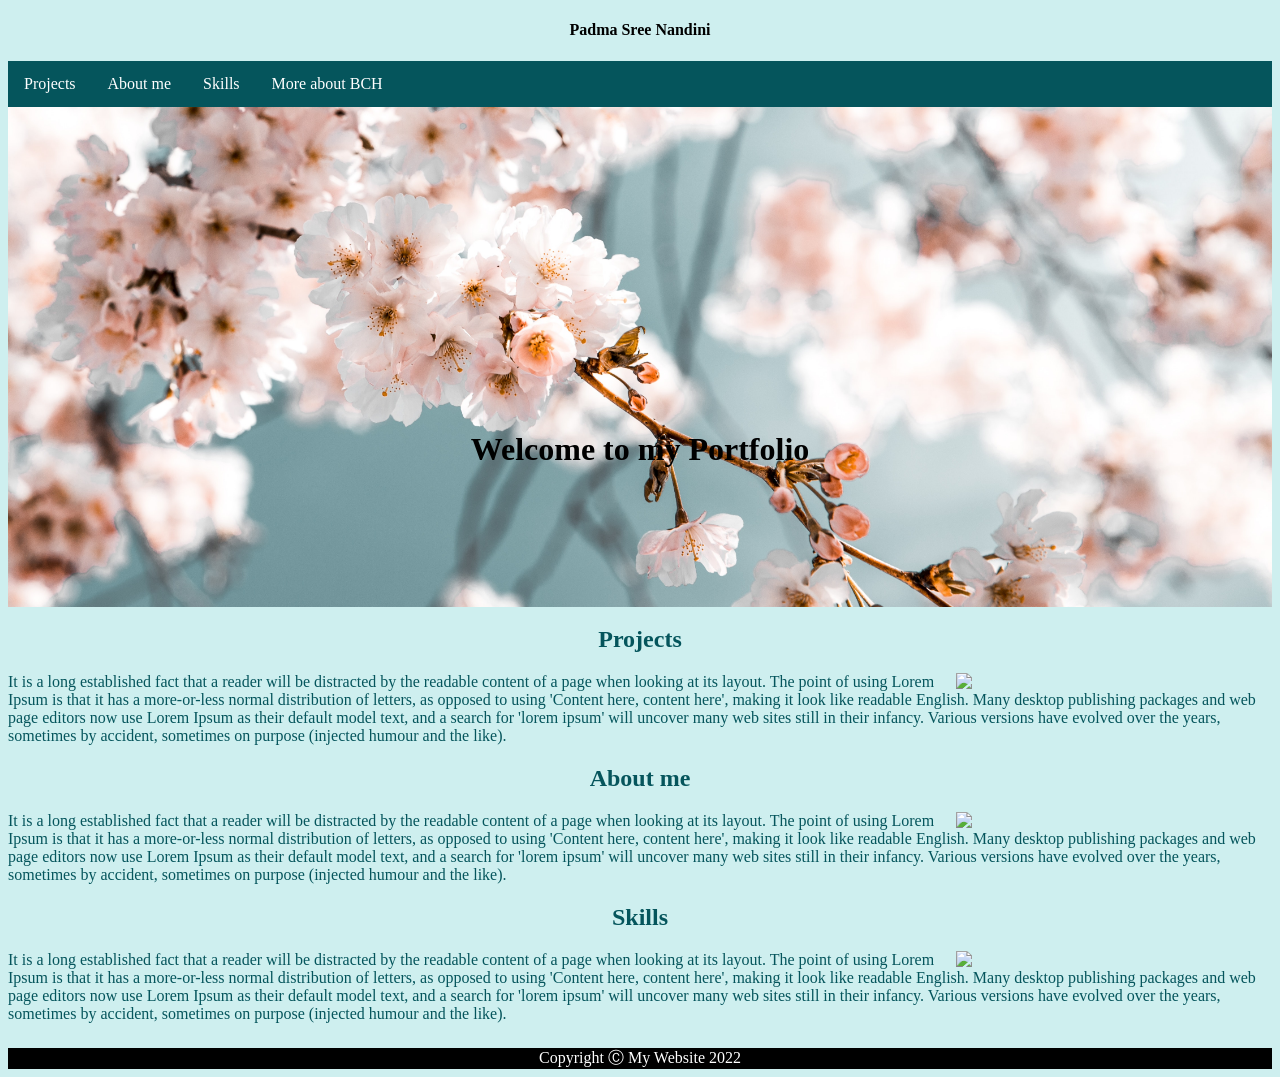
==== Portfolio project/index.html @ 09872635 "first commit" ====
<!DOCTYPE html>
<html lang="en">
<head>
    
    <title>Padma Portfolio</title>
    <link rel="stylesheet" href="style.css">
</head>
<body>
    <main>
    <header>
    <h4>Padma Sree Nandini</h4>
    <nav>
    <ul>
        <li> <a href="#projects" >Projects</a></li>
        <li><a href="#about_me"> About me</a></li>
        <li> <a href="#skills">Skills</a></li>
        <li><a href="https://en.bc.fi/">More about BCH</a> </li>
    </ul>
</nav>
<div class="hero-image">
    <div class="hero-text">
   <h1>Welcome to my Portfolio</h1>
   </div>
</div>
</header>
</main>
    <div id="projects">
        <h2> Projects</h2>
        <img src="/project.jpg" class="center" >
        <p>It is a long established fact that a reader will be distracted by the readable content of a page when looking at its layout. The point of using Lorem Ipsum is that it has a more-or-less normal distribution of letters, as opposed to using 'Content here, content here', making it look like readable English. Many desktop publishing packages and web page editors now use Lorem Ipsum as their default model text, and a search for 'lorem ipsum' will uncover many web sites still in their infancy. Various versions have evolved over the years, sometimes by accident, sometimes on purpose (injected humour and the like).

        </p>  
    </div>
    <div id="about_me">
        <h2>About me </h2>
        <img src="/aboutme.jpg" class="center" >
        <p>It is a long established fact that a reader will be distracted by the readable content of a page when looking at its layout. The point of using Lorem Ipsum is that it has a more-or-less normal distribution of letters, as opposed to using 'Content here, content here', making it look like readable English. Many desktop publishing packages and web page editors now use Lorem Ipsum as their default model text, and a search for 'lorem ipsum' will uncover many web sites still in their infancy. Various versions have evolved over the years, sometimes by accident, sometimes on purpose (injected humour and the like).

        </p>  
    </div>
    <div id="skills">
        <h2>Skills </h2>
        <img src="/skills.jpg"  class="center">
        <p>It is a long established fact that a reader will be distracted by the readable content of a page when looking at its layout. The point of using Lorem Ipsum is that it has a more-or-less normal distribution of letters, as opposed to using 'Content here, content here', making it look like readable English. Many desktop publishing packages and web page editors now use Lorem Ipsum as their default model text, and a search for 'lorem ipsum' will uncover many web sites still in their infancy. Various versions have evolved over the years, sometimes by accident, sometimes on purpose (injected humour and the like).

        </p>  
    </div>
<footer>
    <h6></h6>Copyright Ⓒ My Website 2022 </h6>
</footer>
     
</body>
</html>
---- Portfolio project/style.css ----
body, html{ background-color: rgb(206, 239, 239);}
h1 {
    height: 100%;
    color:black;
    text-align: center;
}

    .hero-image {
        background-image: url("flower.jpg"); /* The image used */
        background-color: #cccccc; /* Used if the image is unavailable */
        height: 500px; /* You must set a specified height */
        background-position: center; /* Center the image */
        background-repeat: no-repeat; /* Do not repeat the image */
        background-size: cover; /* Resize the background image to cover the entire container */
        z-index: -1;
    }
.hero-text {
    text-align: center;
    position: absolute;
    top: 50%;
    left: 50%;
    transform: translate(-50%, -50%);
    color: white;
  }
h2
{
 text-align: center;
 color: rgb(5, 85, 92);
}
h4{
    color: black;
    text-align: center;
}
.center{
    display: block;
    margin-left: auto;
    margin-right: auto;
    width: 25%;
}
p{
    color: rgb(5, 85, 92);
}
 ul{
 list-style-type: none;
  margin: 0;
  padding: 0;
  overflow: hidden;
  background-color: rgb(5, 85, 92);
}
 li a{
    display: block;
    color: white;
    text-align: center;
    padding: 14px 16px;
    text-decoration: none;
}
li{
    float: left;
}

li a :hover{
    background-color: white;
}

footer{
    background-color: black;
    text-align: center;
    color:white;
}
img{ 
    float: right;
}
/* about me{
    float: right;
}
skills{
    float: left;
} */
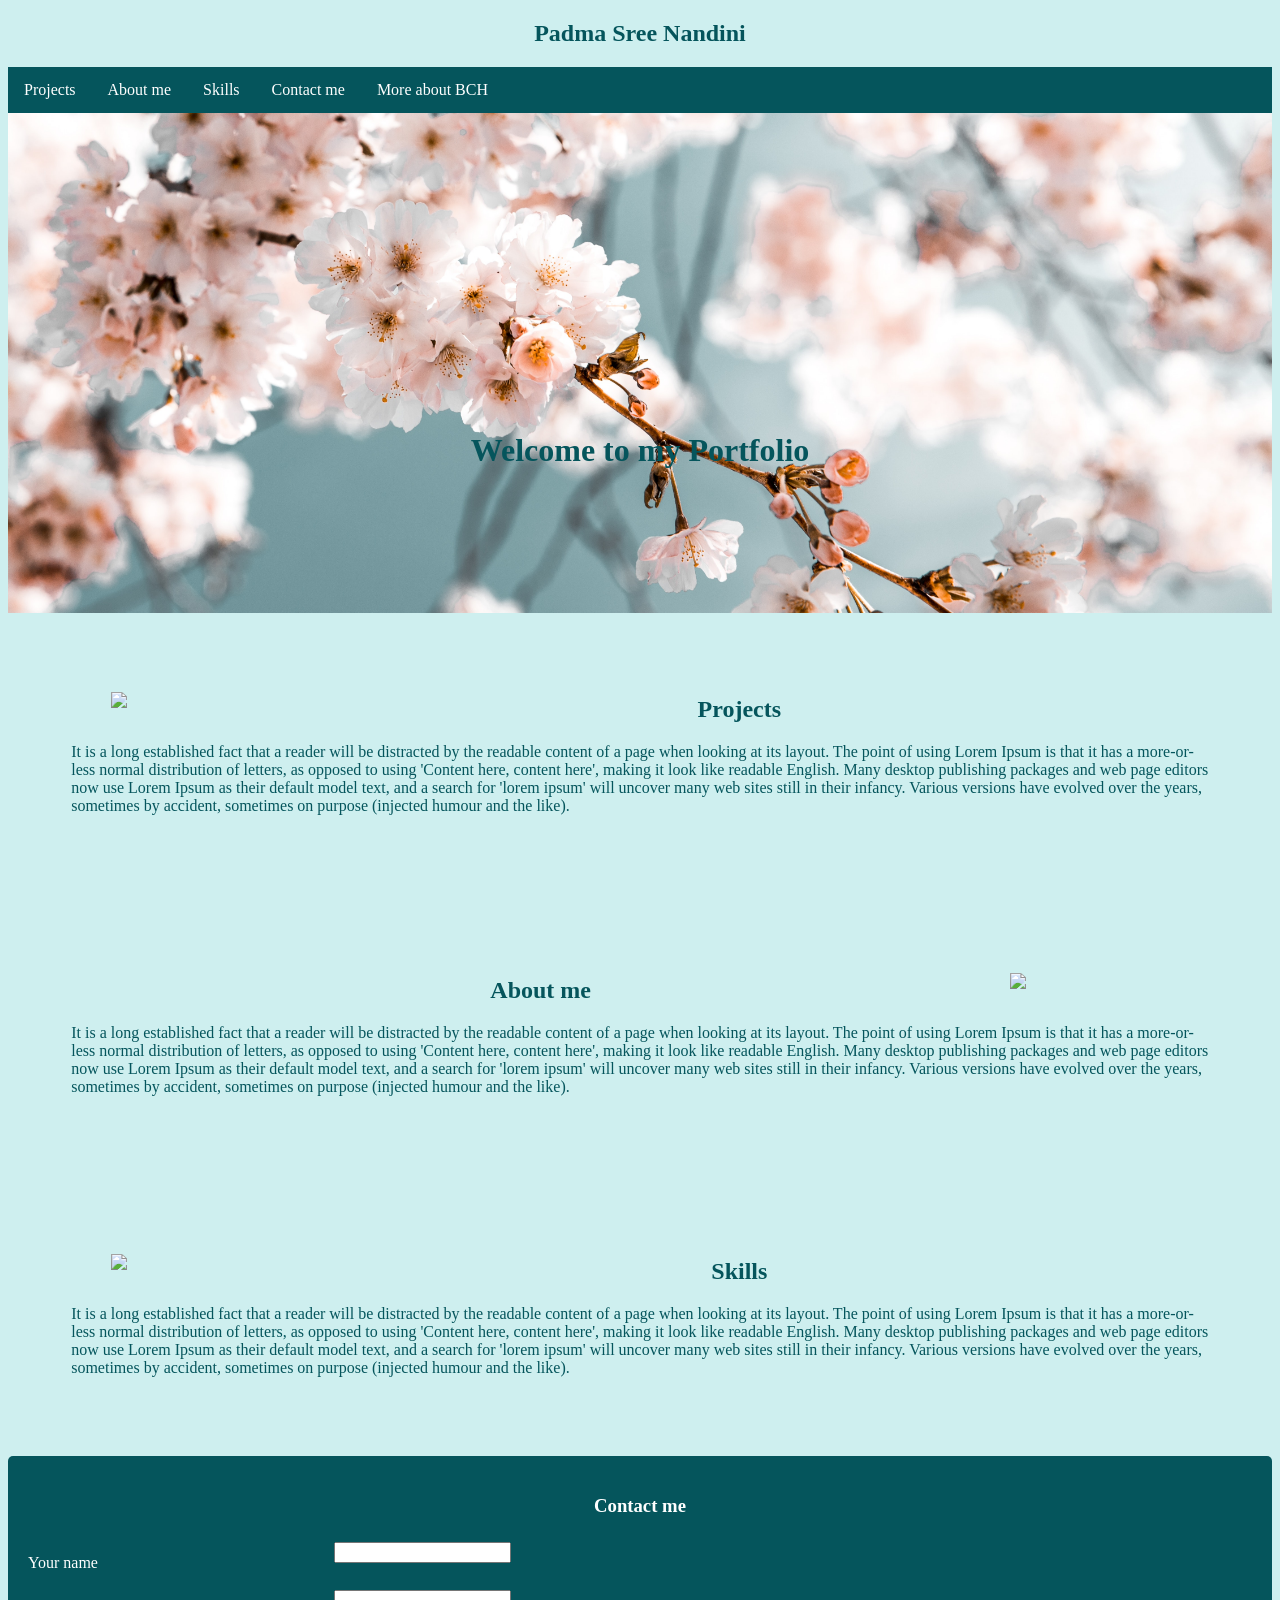
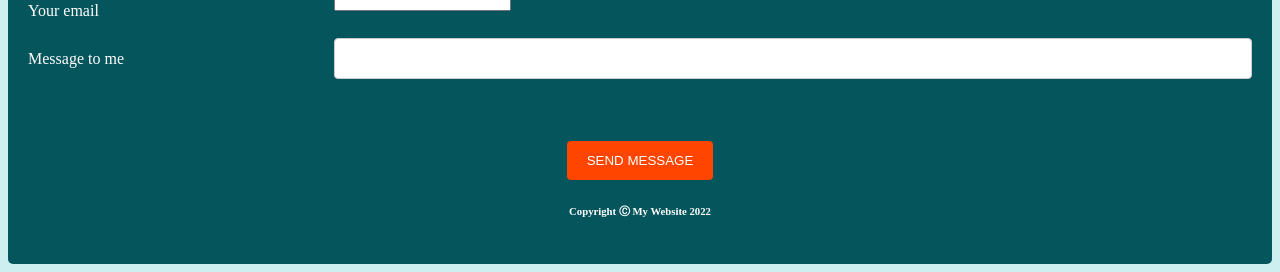
==== commit 4fe235d1: "added my contact footer" ====
--- a/Portfolio project/index.html
+++ b/Portfolio project/index.html
@@ -1,53 +1,129 @@
 <!DOCTYPE html>
 <html lang="en">
-<head>
-    
+  <head>
     <title>Padma Portfolio</title>
-    <link rel="stylesheet" href="style.css">
-</head>
-<body>
+    <link rel="stylesheet" href="style.css" />
+  </head>
+  <body>
     <main>
-    <header>
-    <h4>Padma Sree Nandini</h4>
-    <nav>
-    <ul>
-        <li> <a href="#projects" >Projects</a></li>
-        <li><a href="#about_me"> About me</a></li>
-        <li> <a href="#skills">Skills</a></li>
-        <li><a href="https://en.bc.fi/">More about BCH</a> </li>
-    </ul>
-</nav>
-<div class="hero-image">
-    <div class="hero-text">
-   <h1>Welcome to my Portfolio</h1>
-   </div>
-</div>
-</header>
-</main>
+      <header>
+        <h2>Padma Sree Nandini</h2>
+        <nav>
+          <ul>
+            <li><a href="#projects">Projects</a></li>
+            <li><a href="#about_me"> About me</a></li>
+            <li><a href="#skills">Skills</a></li>
+            <li><a href="#contact_me">Contact me</a></li>
+            <li><a href="https://en.bc.fi/">More about BCH</a></li>
+          </ul>
+        </nav>
+        <div class="hero-image">
+          <div class="hero-text">
+            <h1>Welcome to my Portfolio</h1>
+          </div>
+        </div>
+      </header>
+    </main>
     <div id="projects">
-        <h2> Projects</h2>
-        <img src="/project.jpg" class="center" >
-        <p>It is a long established fact that a reader will be distracted by the readable content of a page when looking at its layout. The point of using Lorem Ipsum is that it has a more-or-less normal distribution of letters, as opposed to using 'Content here, content here', making it look like readable English. Many desktop publishing packages and web page editors now use Lorem Ipsum as their default model text, and a search for 'lorem ipsum' will uncover many web sites still in their infancy. Various versions have evolved over the years, sometimes by accident, sometimes on purpose (injected humour and the like).
-
-        </p>  
+      <section>
+        <figure>
+          <img src="/project.jpg" class="image" id="proimg" />
+        </figure>
+        <article>
+          <h2>Projects</h2>
+          <p>
+            It is a long established fact that a reader will be distracted by
+            the readable content of a page when looking at its layout. The point
+            of using Lorem Ipsum is that it has a more-or-less normal
+            distribution of letters, as opposed to using 'Content here, content
+            here', making it look like readable English. Many desktop publishing
+            packages and web page editors now use Lorem Ipsum as their default
+            model text, and a search for 'lorem ipsum' will uncover many web
+            sites still in their infancy. Various versions have evolved over the
+            years, sometimes by accident, sometimes on purpose (injected humour
+            and the like).
+          </p>
+        </article>
+      </section>
     </div>
     <div id="about_me">
-        <h2>About me </h2>
-        <img src="/aboutme.jpg" class="center" >
-        <p>It is a long established fact that a reader will be distracted by the readable content of a page when looking at its layout. The point of using Lorem Ipsum is that it has a more-or-less normal distribution of letters, as opposed to using 'Content here, content here', making it look like readable English. Many desktop publishing packages and web page editors now use Lorem Ipsum as their default model text, and a search for 'lorem ipsum' will uncover many web sites still in their infancy. Various versions have evolved over the years, sometimes by accident, sometimes on purpose (injected humour and the like).
-
-        </p>  
+      <section>
+        <figure>
+          <img src="/aboutme.jpg" class="image" id="aboutimg" />
+        </figure>
+        <article>
+          <h2>About me</h2>
+          <p>
+            It is a long established fact that a reader will be distracted by
+            the readable content of a page when looking at its layout. The point
+            of using Lorem Ipsum is that it has a more-or-less normal
+            distribution of letters, as opposed to using 'Content here, content
+            here', making it look like readable English. Many desktop publishing
+            packages and web page editors now use Lorem Ipsum as their default
+            model text, and a search for 'lorem ipsum' will uncover many web
+            sites still in their infancy. Various versions have evolved over the
+            years, sometimes by accident, sometimes on purpose (injected humour
+            and the like).
+          </p>
+        </article>
+      </section>
     </div>
     <div id="skills">
-        <h2>Skills </h2>
-        <img src="/skills.jpg"  class="center">
-        <p>It is a long established fact that a reader will be distracted by the readable content of a page when looking at its layout. The point of using Lorem Ipsum is that it has a more-or-less normal distribution of letters, as opposed to using 'Content here, content here', making it look like readable English. Many desktop publishing packages and web page editors now use Lorem Ipsum as their default model text, and a search for 'lorem ipsum' will uncover many web sites still in their infancy. Various versions have evolved over the years, sometimes by accident, sometimes on purpose (injected humour and the like).
-
-        </p>  
+      <section>
+        <figure>
+          <img src="skills.jpg" class="image" id="skillsimg" />
+        </figure>
+        <article>
+          <h2>Skills</h2>
+          <p>
+            It is a long established fact that a reader will be distracted by
+            the readable content of a page when looking at its layout. The point
+            of using Lorem Ipsum is that it has a more-or-less normal
+            distribution of letters, as opposed to using 'Content here, content
+            here', making it look like readable English. Many desktop publishing
+            packages and web page editors now use Lorem Ipsum as their default
+            model text, and a search for 'lorem ipsum' will uncover many web
+            sites still in their infancy. Various versions have evolved over the
+            years, sometimes by accident, sometimes on purpose (injected humour
+            and the like).
+          </p>
+        </article>
+      </section>
     </div>
-<footer>
-    <h6></h6>Copyright Ⓒ My Website 2022 </h6>
-</footer>
-     
-</body>
-</html>+    <footer>
+      <div class="container" id="contact_me">
+        <form>
+          <h3>Contact me</h3>
+          <div class="row">
+            <div class="col1">
+              <label for="yourname">Your name</label>
+            </div>
+            <div class="col2">
+              <input type="text" id="yourname" name="yourname" />
+            </div>
+          </div>
+          <div class="row">
+            <div class="col1">
+              <label for="email">Your email</label>
+            </div>
+            <div class="col2">
+              <input type="email" id="email" name="email" />
+            </div>
+          </div>
+          <div class="row">
+            <div class="col1">
+              <label for="messagetome">Message to me</label>
+            </div>
+            <div class="col2">
+              <input type="textarea" id="messagetome" name="messagetome" />
+            </div>
+          </div>
+          <div class="button">
+            <input type="button" value="SEND MESSAGE" />
+          </div>
+          <h6>Copyright Ⓒ My Website 2022</h6>
+        </form>
+      </div>
+    </footer>
+  </body>
+</html>
--- a/Portfolio project/style.css
+++ b/Portfolio project/style.css
@@ -1,78 +1,152 @@
-body, html{ background-color: rgb(206, 239, 239);}
+body,
+html {
+  background-color: rgb(206, 239, 239);
+}
 h1 {
-    height: 100%;
-    color:black;
-    text-align: center;
+  height: 100%;
+  color: rgb(5, 85, 92);
+  text-align: center;
+  margin: auto;
 }
 
-    .hero-image {
-        background-image: url("flower.jpg"); /* The image used */
-        background-color: #cccccc; /* Used if the image is unavailable */
-        height: 500px; /* You must set a specified height */
-        background-position: center; /* Center the image */
-        background-repeat: no-repeat; /* Do not repeat the image */
-        background-size: cover; /* Resize the background image to cover the entire container */
-        z-index: -1;
-    }
+.hero-image {
+  background-image: url("flower.jpg"); /* The image used */
+  background-color: #cccccc; /* Used if the image is unavailable */
+  height: 500px; /* You must set a specified height */
+  background-position: center; /* Center the image */
+  background-repeat: no-repeat; /* Do not repeat the image */
+  background-size: cover; /* Resize the background image to cover the entire container */
+  z-index: -1;
+}
 .hero-text {
-    text-align: center;
-    position: absolute;
-    top: 50%;
-    left: 50%;
-    transform: translate(-50%, -50%);
-    color: white;
-  }
-h2
-{
- text-align: center;
- color: rgb(5, 85, 92);
+  text-align: center;
+  position: absolute;
+  top: 50%;
+  left: 50%;
+  transform: translate(-50%, -50%);
+  color: white;
 }
-h4{
-    color: black;
-    text-align: center;
+h2 {
+  text-align: center;
+  color: rgb(5, 85, 92);
 }
-.center{
-    display: block;
-    margin-left: auto;
-    margin-right: auto;
-    width: 25%;
+.image {
+  display: block;
+  margin-left: auto;
+  margin-right: auto;
+  width: 15%;
 }
-p{
-    color: rgb(5, 85, 92);
+section {
+  padding: 5%;
 }
- ul{
- list-style-type: none;
+#skillsimg {
+  float: left;
+}
+#aboutimg {
+  float: right;
+}
+#proimg {
+  float: left;
+}
+p {
+  color: rgb(5, 85, 92);
+}
+ul {
+  list-style-type: none;
   margin: 0;
   padding: 0;
   overflow: hidden;
   background-color: rgb(5, 85, 92);
 }
- li a{
-    display: block;
-    color: white;
-    text-align: center;
-    padding: 14px 16px;
-    text-decoration: none;
+li a {
+  display: block;
+  color: white;
+  text-align: center;
+  padding: 14px 16px;
+  text-decoration: none;
 }
-li{
-    float: left;
+li {
+  float: left;
 }
 
-li a :hover{
-    background-color: white;
+li a :hover {
+  background-color: white;
 }
 
-footer{
-    background-color: black;
-    text-align: center;
-    color:white;
+footer {
+  color: white;
 }
-img{ 
-    float: right;
+* {
+  box-sizing: border-box;
 }
-/* about me{
-    float: right;
+
+input[type="textarea"],
+select,
+textarea {
+  width: 100%;
+  padding: 12px;
+  border: 1px solid #ccc;
+  border-radius: 4px;
+  resize: vertical;
 }
-skills{
-    float: left;
-} */
+
+label {
+  padding: 12px 12px 12px 0;
+  display: inline-block;
+}
+
+input[type="button"] {
+  background-color: orangered;
+  color: white;
+  padding: 12px 20px;
+  border: none;
+  border-radius: 4px;
+  cursor: pointer;
+}
+
+input[type="button"]:hover {
+  background-color: orange;
+}
+
+.container {
+  border-radius: 5px;
+  background-color: rgb(5, 85, 92);
+  padding: 20px;
+}
+
+.col1 {
+  float: left;
+  width: 25%;
+  margin-top: 6px;
+}
+
+.col2 {
+  float: left;
+  width: 75%;
+  margin-top: 6px;
+}
+h3,
+h6 {
+  text-align: center;
+}
+
+/* Clear floats after the columns */
+.row:after {
+  content: "";
+  display: table;
+  clear: both;
+}
+.button {
+  text-align: center;
+  margin-top: 5%;
+}
+
+/* Responsive layout - when the screen is less than 600px wide, make the two columns stack on top of each other instead of next to each other */
+@media screen and (max-width: 600px) {
+  .col1,
+  .col2,
+  input[type="button"] {
+    width: 100%;
+    margin-top: 0;
+  }
+}
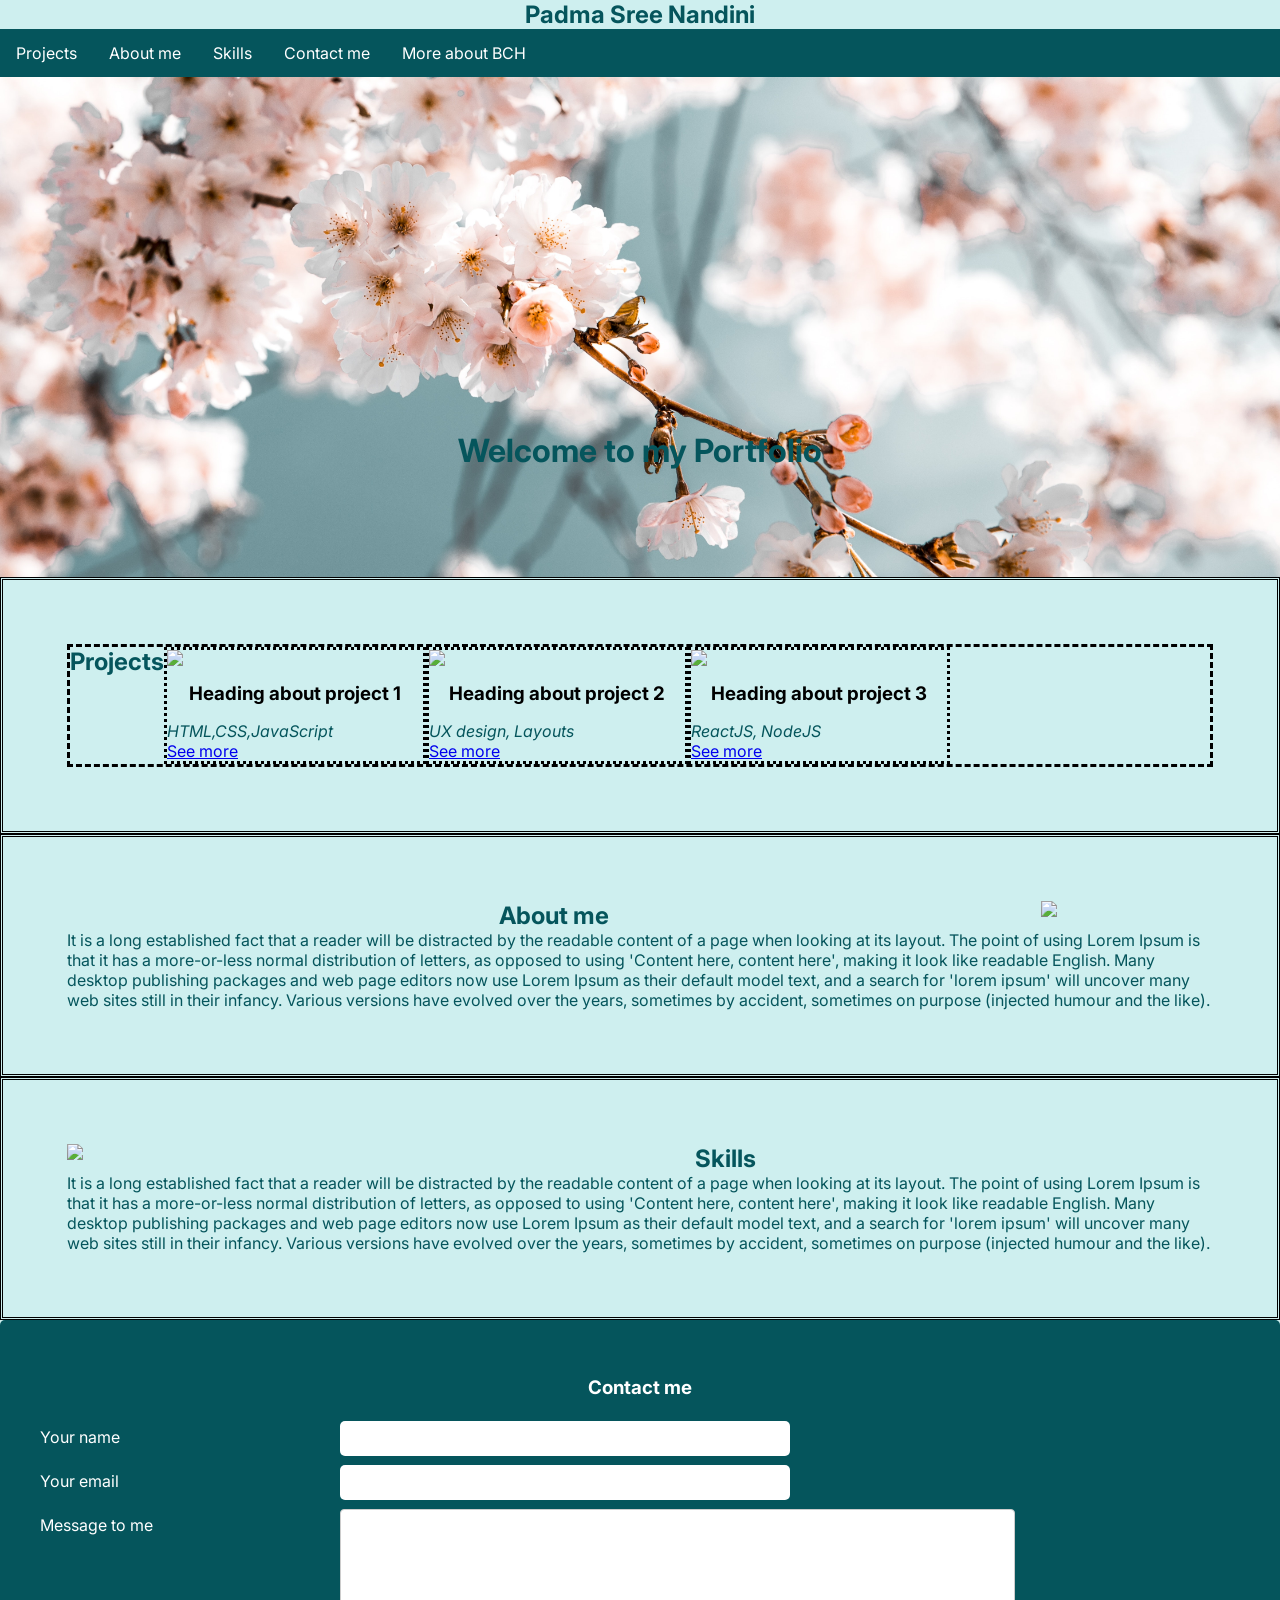
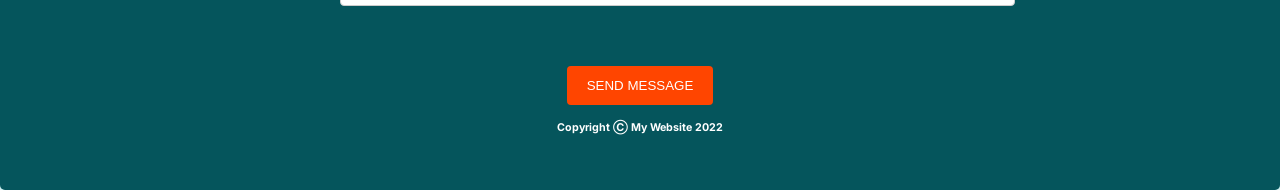
==== commit c110999c: "learned grid" ====
--- a/Portfolio project/index.html
+++ b/Portfolio project/index.html
@@ -1,129 +1,145 @@
 <!DOCTYPE html>
 <html lang="en">
   <head>
+    <meta charset="utf-8" />
+    <meta name="viewport" content="width=device-width" , initial-scale="1.0" />
     <title>Padma Portfolio</title>
     <link rel="stylesheet" href="style.css" />
   </head>
   <body>
-    <main>
-      <header>
-        <h2>Padma Sree Nandini</h2>
-        <nav>
-          <ul>
-            <li><a href="#projects">Projects</a></li>
-            <li><a href="#about_me"> About me</a></li>
-            <li><a href="#skills">Skills</a></li>
-            <li><a href="#contact_me">Contact me</a></li>
-            <li><a href="https://en.bc.fi/">More about BCH</a></li>
-          </ul>
-        </nav>
-        <div class="hero-image">
-          <div class="hero-text">
-            <h1>Welcome to my Portfolio</h1>
-          </div>
-        </div>
-      </header>
-    </main>
-    <div id="projects">
-      <section>
-        <figure>
-          <img src="/project.jpg" class="image" id="proimg" />
-        </figure>
-        <article>
-          <h2>Projects</h2>
-          <p>
-            It is a long established fact that a reader will be distracted by
-            the readable content of a page when looking at its layout. The point
-            of using Lorem Ipsum is that it has a more-or-less normal
-            distribution of letters, as opposed to using 'Content here, content
-            here', making it look like readable English. Many desktop publishing
-            packages and web page editors now use Lorem Ipsum as their default
-            model text, and a search for 'lorem ipsum' will uncover many web
-            sites still in their infancy. Various versions have evolved over the
-            years, sometimes by accident, sometimes on purpose (injected humour
-            and the like).
-          </p>
-        </article>
-      </section>
-    </div>
-    <div id="about_me">
-      <section>
-        <figure>
-          <img src="/aboutme.jpg" class="image" id="aboutimg" />
-        </figure>
-        <article>
-          <h2>About me</h2>
-          <p>
-            It is a long established fact that a reader will be distracted by
-            the readable content of a page when looking at its layout. The point
-            of using Lorem Ipsum is that it has a more-or-less normal
-            distribution of letters, as opposed to using 'Content here, content
-            here', making it look like readable English. Many desktop publishing
-            packages and web page editors now use Lorem Ipsum as their default
-            model text, and a search for 'lorem ipsum' will uncover many web
-            sites still in their infancy. Various versions have evolved over the
-            years, sometimes by accident, sometimes on purpose (injected humour
-            and the like).
-          </p>
-        </article>
-      </section>
-    </div>
-    <div id="skills">
-      <section>
-        <figure>
-          <img src="skills.jpg" class="image" id="skillsimg" />
-        </figure>
-        <article>
-          <h2>Skills</h2>
-          <p>
-            It is a long established fact that a reader will be distracted by
-            the readable content of a page when looking at its layout. The point
-            of using Lorem Ipsum is that it has a more-or-less normal
-            distribution of letters, as opposed to using 'Content here, content
-            here', making it look like readable English. Many desktop publishing
-            packages and web page editors now use Lorem Ipsum as their default
-            model text, and a search for 'lorem ipsum' will uncover many web
-            sites still in their infancy. Various versions have evolved over the
-            years, sometimes by accident, sometimes on purpose (injected humour
-            and the like).
-          </p>
-        </article>
-      </section>
-    </div>
-    <footer>
-      <div class="container" id="contact_me">
-        <form>
-          <h3>Contact me</h3>
-          <div class="row">
-            <div class="col1">
-              <label for="yourname">Your name</label>
-            </div>
-            <div class="col2">
-              <input type="text" id="yourname" name="yourname" />
+    <div class="grid">
+      <main>
+        <header>
+          <h2>Padma Sree Nandini</h2>
+          <nav>
+            <ul>
+              <li><a href="#projects">Projects</a></li>
+              <li><a href="#about_me"> About me</a></li>
+              <li><a href="#skills">Skills</a></li>
+              <li><a href="#contact_me">Contact me</a></li>
+              <li><a href="https://en.bc.fi/">More about BCH</a></li>
+            </ul>
+          </nav>
+          <div class="hero-image">
+            <div class="hero-text">
+              <h1>Welcome to my Portfolio</h1>
             </div>
           </div>
-          <div class="row">
-            <div class="col1">
-              <label for="email">Your email</label>
+        </header>
+      </main>
+      <div id="projects">
+        <section>
+          <article id="cards">
+            <h2>Projects</h2>
+            <div class="projects">
+              <img
+                class="projects_image"
+                src="https://media.istockphoto.com/photos/fi/salaper%C3%A4inen-pehme%C3%A4-sininen-sumuinen-aamu-niityll%C3%A4-lent%C3%A4v%C3%A4n-perhosen-kanssa-id1279289351?k=20&m=1279289351&s=612x612&w=0&h=VeYDKXy_czaAGwO0Wnq0CPgeyru73IAE_iadZqdlmfU="
+              />
+              <h3>Heading about project 1</h3>
+              <p class="subline"><i>HTML,CSS,JavaScript</i></p>
+              <a href="#">See more</a>
             </div>
-            <div class="col2">
-              <input type="email" id="email" name="email" />
+            <div class="projects">
+              <img
+                class="projects_image"
+                src="https://media.istockphoto.com/photos/fi/maailman-mantereiden-muotoinen-j%C3%A4rvi-koskemattoman-luonnon-keskell%C3%A4-metafora-ekologiselle-id1342229191?k=20&m=1342229191&s=612x612&w=0&h=a2oR_yJvnN3espcC8z67kec86ykei97zfoo8MTddXCQ="
+              />
+              <h3>Heading about project 2</h3>
+              <p class="subline"><i>UX design, Layouts</i></p>
+              <a href="#">See more</a>
             </div>
-          </div>
-          <div class="row">
-            <div class="col1">
-              <label for="messagetome">Message to me</label>
+            <div class="projects">
+              <img
+                class="projects_image"
+                src="https://media.istockphoto.com/photos/fi/hamn%C3%B8yn-satama-lofotenin-saaret-id483691025?k=20&m=483691025&s=612x612&w=0&h=28-Nt6-78riSTrZVSkT8HJvbfHQeTFHWVAvt3HR2Oig="
+              />
+              <h3>Heading about project 3</h3>
+              <p class="subline"><i>ReactJS, NodeJS</i></p>
+              <a href="#">See more</a>
             </div>
-            <div class="col2">
-              <input type="textarea" id="messagetome" name="messagetome" />
+          </article>
+        </section>
+      </div>
+      <div id="about_me">
+        <section>
+          <figure>
+            <img src="/aboutme.jpg" class="image" id="aboutimg" />
+          </figure>
+          <article>
+            <h2>About me</h2>
+            <p>
+              It is a long established fact that a reader will be distracted by
+              the readable content of a page when looking at its layout. The
+              point of using Lorem Ipsum is that it has a more-or-less normal
+              distribution of letters, as opposed to using 'Content here,
+              content here', making it look like readable English. Many desktop
+              publishing packages and web page editors now use Lorem Ipsum as
+              their default model text, and a search for 'lorem ipsum' will
+              uncover many web sites still in their infancy. Various versions
+              have evolved over the years, sometimes by accident, sometimes on
+              purpose (injected humour and the like).
+            </p>
+          </article>
+        </section>
+      </div>
+      <div id="skills">
+        <section>
+          <figure>
+            <img src="skills.jpg" class="image" id="skillsimg" />
+          </figure>
+          <article>
+            <h2>Skills</h2>
+            <p>
+              It is a long established fact that a reader will be distracted by
+              the readable content of a page when looking at its layout. The
+              point of using Lorem Ipsum is that it has a more-or-less normal
+              distribution of letters, as opposed to using 'Content here,
+              content here', making it look like readable English. Many desktop
+              publishing packages and web page editors now use Lorem Ipsum as
+              their default model text, and a search for 'lorem ipsum' will
+              uncover many web sites still in their infancy. Various versions
+              have evolved over the years, sometimes by accident, sometimes on
+              purpose (injected humour and the like).
+            </p>
+          </article>
+        </section>
+      </div>
+      <footer>
+        <div class="container" id="contact_me">
+          <form>
+            <h3>Contact me</h3>
+            <div class="row">
+              <div class="col1">
+                <label for="yourname">Your name</label>
+              </div>
+              <div class="col2">
+                <input type="text" id="yourname" name="yourname" />
+              </div>
             </div>
-          </div>
-          <div class="button">
-            <input type="button" value="SEND MESSAGE" />
-          </div>
-          <h6>Copyright Ⓒ My Website 2022</h6>
-        </form>
-      </div>
-    </footer>
+            <div class="row">
+              <div class="col1">
+                <label for="email">Your email</label>
+              </div>
+              <div class="col2">
+                <input type="email" id="email" name="email" />
+              </div>
+            </div>
+            <div class="row">
+              <div class="col1">
+                <label for="messagetome">Message to me</label>
+              </div>
+              <div class="col2">
+                <input type="textarea" id="messagetome" name="messagetome" />
+              </div>
+            </div>
+            <div class="button">
+              <input type="button" value="SEND MESSAGE" />
+            </div>
+            <h6>Copyright Ⓒ My Website 2022</h6>
+          </form>
+        </div>
+      </footer>
+    </div>
   </body>
 </html>
--- a/Portfolio project/style.css
+++ b/Portfolio project/style.css
@@ -1,6 +1,17 @@
+@import url("https://fonts.googleapis.com/css2?family=Inter:wght@400;600;700&family=Roboto:wght@400;700&display=swap");
+
+* {
+  margin: 0;
+  padding: 0;
+  box-sizing: border-box;
+  -webkit-font-smoothing: antialiased;
+  -moz-osx-font-smoothing: grayscale;
+}
+
 body,
 html {
   background-color: rgb(206, 239, 239);
+  font-family: "Inter", sans-serif;
 }
 h1 {
   height: 100%;
@@ -8,7 +19,15 @@
   text-align: center;
   margin: auto;
 }
-
+h2 {
+  text-align: center;
+  color: rgb(5, 85, 92);
+}
+h3,
+h6 {
+  text-align: center;
+  padding: 1rem;
+}
 .hero-image {
   background-image: url("flower.jpg"); /* The image used */
   background-color: #cccccc; /* Used if the image is unavailable */
@@ -25,31 +44,6 @@
   left: 50%;
   transform: translate(-50%, -50%);
   color: white;
-}
-h2 {
-  text-align: center;
-  color: rgb(5, 85, 92);
-}
-.image {
-  display: block;
-  margin-left: auto;
-  margin-right: auto;
-  width: 15%;
-}
-section {
-  padding: 5%;
-}
-#skillsimg {
-  float: left;
-}
-#aboutimg {
-  float: right;
-}
-#proimg {
-  float: left;
-}
-p {
-  color: rgb(5, 85, 92);
 }
 ul {
   list-style-type: none;
@@ -72,19 +66,44 @@
 li a :hover {
   background-color: white;
 }
-
-footer {
-  color: white;
+.image {
+  display: block;
+  margin-left: auto;
+  margin-right: auto;
+  width: 15%;
 }
-* {
-  box-sizing: border-box;
+section {
+  padding: 5%;
+  border-style: double;
+}
+.projects_image {
+  display: flex;
+  width: 20vw;
+}
+#cards {
+  display: flex;
+  border-style: dashed;
+}
+.projects {
+  flex-direction: row;
+  border-style: dotted;
+  justify-content: space-between;
+}
+#skillsimg {
+  float: left;
+}
+#aboutimg {
+  float: right;
 }
 
+p {
+  color: rgb(5, 85, 92);
+}
 input[type="textarea"],
 select,
 textarea {
-  width: 100%;
-  padding: 12px;
+  width: 75%;
+  padding: 40px;
   border: 1px solid #ccc;
   border-radius: 4px;
   resize: vertical;
@@ -93,6 +112,13 @@
 label {
   padding: 12px 12px 12px 0;
   display: inline-block;
+}
+input[type="text"],
+input[type="email"] {
+  padding: 10px;
+  border: none;
+  border-radius: 5px;
+  width: 50%;
 }
 
 input[type="button"] {
@@ -111,23 +137,18 @@
 .container {
   border-radius: 5px;
   background-color: rgb(5, 85, 92);
-  padding: 20px;
+  padding: 40px;
 }
 
 .col1 {
   float: left;
   width: 25%;
-  margin-top: 6px;
 }
 
 .col2 {
   float: left;
   width: 75%;
   margin-top: 6px;
-}
-h3,
-h6 {
-  text-align: center;
 }
 
 /* Clear floats after the columns */
@@ -140,6 +161,9 @@
   text-align: center;
   margin-top: 5%;
 }
+footer {
+  color: white;
+}
 
 /* Responsive layout - when the screen is less than 600px wide, make the two columns stack on top of each other instead of next to each other */
 @media screen and (max-width: 600px) {
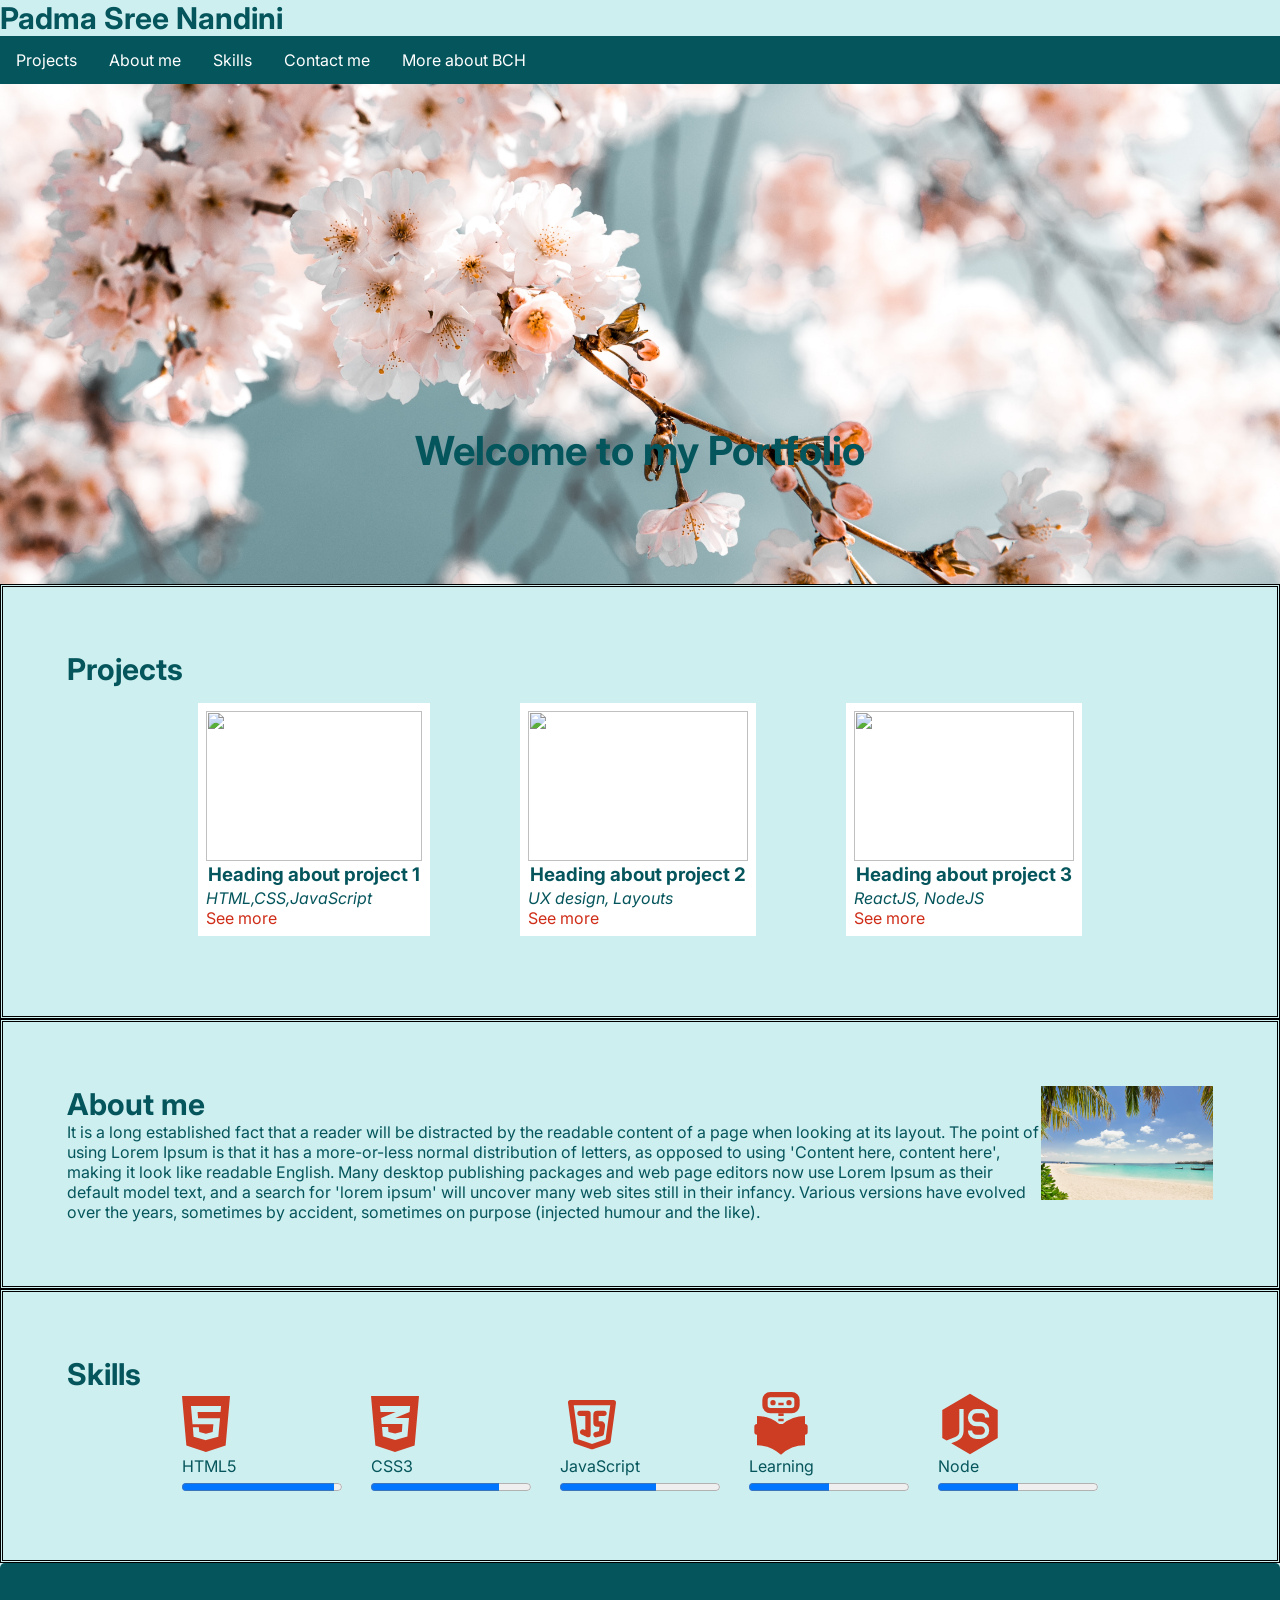
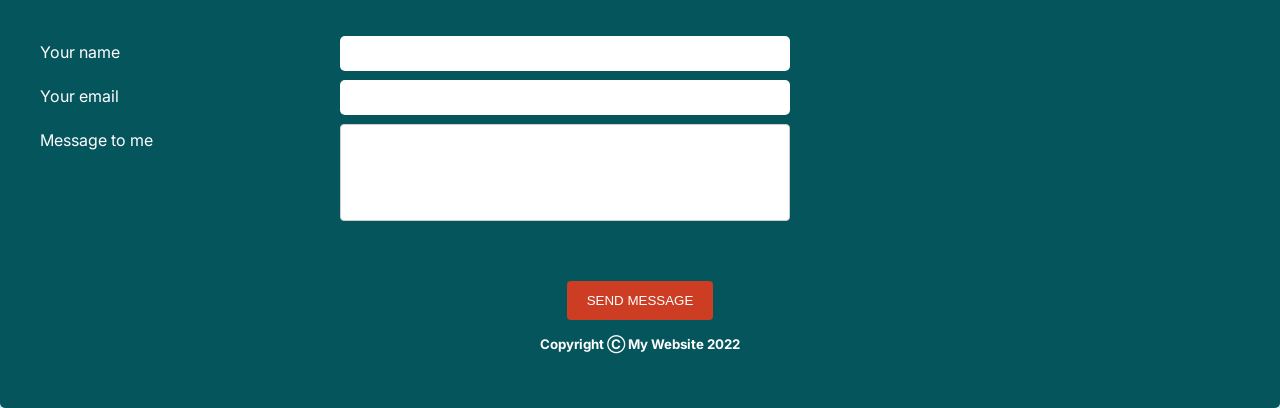
==== commit 8e2461e0: "added cards and skills icons" ====
--- a/Portfolio project/index.html
+++ b/Portfolio project/index.html
@@ -3,143 +3,232 @@
   <head>
     <meta charset="utf-8" />
     <meta name="viewport" content="width=device-width" , initial-scale="1.0" />
+    <link rel="stylesheet" href="style.css" />
+    <link rel="stylesheet" href="icons.css" />
+    <link
+      href="https://fonts.googleapis.com/icon?family=Material+Icons"
+      rel="stylesheet"
+    />
+    <link
+      rel="stylesheet"
+      href="https://fonts.googleapis.com/css2?family=Material+Symbols+Outlined:opsz,wght,FILL,GRAD@20..48,100..700,0..1,-50..200"
+    />
+    <link
+      href="https://fonts.googleapis.com/css2?family=Inter:wght@400;600;700&display=swap"
+      rel="stylesheet"
+    />
     <title>Padma Portfolio</title>
     <link rel="stylesheet" href="style.css" />
   </head>
   <body>
-    <div class="grid">
-      <main>
-        <header>
-          <h2>Padma Sree Nandini</h2>
-          <nav>
-            <ul>
-              <li><a href="#projects">Projects</a></li>
-              <li><a href="#about_me"> About me</a></li>
-              <li><a href="#skills">Skills</a></li>
-              <li><a href="#contact_me">Contact me</a></li>
-              <li><a href="https://en.bc.fi/">More about BCH</a></li>
-            </ul>
-          </nav>
-          <div class="hero-image">
-            <div class="hero-text">
-              <h1>Welcome to my Portfolio</h1>
-            </div>
-          </div>
-        </header>
-      </main>
-      <div id="projects">
-        <section>
-          <article id="cards">
-            <h2>Projects</h2>
-            <div class="projects">
-              <img
-                class="projects_image"
-                src="https://media.istockphoto.com/photos/fi/salaper%C3%A4inen-pehme%C3%A4-sininen-sumuinen-aamu-niityll%C3%A4-lent%C3%A4v%C3%A4n-perhosen-kanssa-id1279289351?k=20&m=1279289351&s=612x612&w=0&h=VeYDKXy_czaAGwO0Wnq0CPgeyru73IAE_iadZqdlmfU="
+    <main>
+      <header>
+        <h2>Padma Sree Nandini</h2>
+        <nav>
+          <ul>
+            <li><a href="#projects">Projects</a></li>
+            <li><a href="#about_me"> About me</a></li>
+            <li><a href="#skills">Skills</a></li>
+            <li><a href="#contact_me">Contact me</a></li>
+            <li><a href="https://en.bc.fi/">More about BCH</a></li>
+          </ul>
+        </nav>
+        <div class="hero-image">
+          <div class="hero-text">
+            <h1>Welcome to my Portfolio</h1>
+          </div>
+        </div>
+      </header>
+    </main>
+
+    <section id="projects">
+      <h2>Projects</h2>
+      <div class="cards">
+        <div class="project_card">
+          <img
+            class="projects_image"
+            src="https://media.istockphoto.com/photos/fi/salaper%C3%A4inen-pehme%C3%A4-sininen-sumuinen-aamu-niityll%C3%A4-lent%C3%A4v%C3%A4n-perhosen-kanssa-id1279289351?k=20&m=1279289351&s=612x612&w=0&h=VeYDKXy_czaAGwO0Wnq0CPgeyru73IAE_iadZqdlmfU="
+          />
+          <h3>Heading about project 1</h3>
+          <p class="subline"><i>HTML,CSS,JavaScript</i></p>
+          <a href="#">See more</a>
+        </div>
+        <div class="project_card">
+          <img
+            class="projects_image"
+            src="https://media.istockphoto.com/photos/fi/maailman-mantereiden-muotoinen-j%C3%A4rvi-koskemattoman-luonnon-keskell%C3%A4-metafora-ekologiselle-id1342229191?k=20&m=1342229191&s=612x612&w=0&h=a2oR_yJvnN3espcC8z67kec86ykei97zfoo8MTddXCQ="
+          />
+          <h3>Heading about project 2</h3>
+          <p class="subline"><i>UX design, Layouts</i></p>
+          <a href="#">See more</a>
+        </div>
+        <div class="project_card">
+          <img
+            class="projects_image"
+            src="https://media.istockphoto.com/photos/fi/hamn%C3%B8yn-satama-lofotenin-saaret-id483691025?k=20&m=483691025&s=612x612&w=0&h=28-Nt6-78riSTrZVSkT8HJvbfHQeTFHWVAvt3HR2Oig="
+          />
+          <h3>Heading about project 3</h3>
+          <p class="subline"><i>ReactJS, NodeJS</i></p>
+          <a href="#">See more</a>
+        </div>
+      </div>
+    </section>
+
+    <section id="about_me">
+      <figure>
+        <img src="assets/aboutme.jpg" class="image" id="aboutimg" />
+      </figure>
+      <article>
+        <h2>About me</h2>
+        <p>
+          It is a long established fact that a reader will be distracted by the
+          readable content of a page when looking at its layout. The point of
+          using Lorem Ipsum is that it has a more-or-less normal distribution of
+          letters, as opposed to using 'Content here, content here', making it
+          look like readable English. Many desktop publishing packages and web
+          page editors now use Lorem Ipsum as their default model text, and a
+          search for 'lorem ipsum' will uncover many web sites still in their
+          infancy. Various versions have evolved over the years, sometimes by
+          accident, sometimes on purpose (injected humour and the like).
+        </p>
+      </article>
+    </section>
+
+    <section id="skills">
+      <h2>Skills</h2>
+      <div class="skillscontainer">
+        <div class="skills">
+          <svg
+            xmlns="http://www.w3.org/2000/svg"
+            width="0.75em"
+            height="1em"
+            preserveAspectRatio="xMidYMid meet"
+            viewBox="0 0 384 512"
+          >
+            <path
+              d="m0 32l34.9 395.8L191.5 480l157.6-52.2L384 32H0zm308.2 127.9H124.4l4.1 49.4h175.6l-13.6 148.4l-97.9 27v.3h-1.1l-98.7-27.3l-6-75.8h47.7L138 320l53.5 14.5l53.7-14.5l6-62.2H84.3L71.5 112.2h241.1l-4.4 47.7z"
+            />
+          </svg>
+
+          <p class="subline">HTML5</p>
+          <progress value="95" max="100">95%</progress>
+        </div>
+        <div class="skills">
+          <svg
+            xmlns="http://www.w3.org/2000/svg"
+            width="0.75em"
+            height="1em"
+            preserveAspectRatio="xMidYMid meet"
+            viewBox="0 0 384 512"
+          >
+            <path
+              d="m0 32l34.9 395.8L192 480l157.1-52.2L384 32H0zm313.1 80l-4.8 47.3L193 208.6l-.3.1h111.5l-12.8 146.6l-98.2 28.7l-98.8-29.2l-6.4-73.9h48.9l3.2 38.3l52.6 13.3l54.7-15.4l3.7-61.6l-166.3-.5v-.1l-.2.1l-3.6-46.3L193.1 162l6.5-2.7H76.7L70.9 112h242.2z"
+            />
+          </svg>
+
+          <p class="subline">CSS3</p>
+          <progress value="80" max="100">80%</progress>
+        </div>
+        <div class="skills">
+          <svg
+            xmlns="http://www.w3.org/2000/svg"
+            width="1em"
+            height="1em"
+            preserveAspectRatio="xMidYMid meet"
+            viewBox="0 0 24 24"
+          >
+            <g
+              fill="none"
+              stroke=" rgb(205, 61, 36)"
+              stroke-linecap="round"
+              stroke-linejoin="round"
+              stroke-width="2"
+            >
+              <path d="m20 4l-2 14.5l-6 2l-6-2L4 4z" />
+              <path
+                d="M7.5 8h3v8l-2-1m8-7H14a.5.5 0 0 0-.5.5v3a.5.5 0 0 0 .5.5h1.423a.5.5 0 0 1 .495.57L15.5 15.5l-2 .5"
               />
-              <h3>Heading about project 1</h3>
-              <p class="subline"><i>HTML,CSS,JavaScript</i></p>
-              <a href="#">See more</a>
-            </div>
-            <div class="projects">
-              <img
-                class="projects_image"
-                src="https://media.istockphoto.com/photos/fi/maailman-mantereiden-muotoinen-j%C3%A4rvi-koskemattoman-luonnon-keskell%C3%A4-metafora-ekologiselle-id1342229191?k=20&m=1342229191&s=612x612&w=0&h=a2oR_yJvnN3espcC8z67kec86ykei97zfoo8MTddXCQ="
-              />
-              <h3>Heading about project 2</h3>
-              <p class="subline"><i>UX design, Layouts</i></p>
-              <a href="#">See more</a>
-            </div>
-            <div class="projects">
-              <img
-                class="projects_image"
-                src="https://media.istockphoto.com/photos/fi/hamn%C3%B8yn-satama-lofotenin-saaret-id483691025?k=20&m=483691025&s=612x612&w=0&h=28-Nt6-78riSTrZVSkT8HJvbfHQeTFHWVAvt3HR2Oig="
-              />
-              <h3>Heading about project 3</h3>
-              <p class="subline"><i>ReactJS, NodeJS</i></p>
-              <a href="#">See more</a>
-            </div>
-          </article>
-        </section>
+            </g>
+          </svg>
+
+          <p class="subline">JavaScript</p>
+          <progress value="60" max="100">60%</progress>
+        </div>
+        <div class="skills">
+          <svg
+            xmlns="http://www.w3.org/2000/svg"
+            width="1em"
+            height="1em"
+            preserveAspectRatio="xMidYMid meet"
+            viewBox="0 0 24 24"
+          >
+            <path d="M11 8h2v1h-2zm0-4h2v1h-2zm0 6h2v1h-2z" />
+            <path
+              d="M21 12V9a13.124 13.124 0 0 0-8.354 3h-1.292A13.124 13.124 0 0 0 3 9v3a1 1 0 0 0-1 1v2a1 1 0 0 0 1 1v4a13.153 13.153 0 0 1 9 3.55A13.2 13.2 0 0 1 21 20v-4a1 1 0 0 0 1-1v-2a1 1 0 0 0-1-1Z"
+            />
+            <circle cx="9" cy="4" r="1" />
+            <circle cx="15" cy="4" r="1" />
+            <path
+              d="M16 8H8a3.003 3.003 0 0 1-3-3V3a3.003 3.003 0 0 1 3-3h8a3.003 3.003 0 0 1 3 3v2a3.003 3.003 0 0 1-3 3ZM8 2a1.001 1.001 0 0 0-1 1v2a1.001 1.001 0 0 0 1 1h8a1.001 1.001 0 0 0 1-1V3a1.001 1.001 0 0 0-1-1Z"
+            />
+          </svg>
+
+          <p class="subline">Learning</p>
+          <progress value="50" max="100">50%</progress>
+        </div>
+        <div class="skills">
+          <svg
+            xmlns="http://www.w3.org/2000/svg"
+            width="1em"
+            height="1em"
+            preserveAspectRatio="xMidYMid meet"
+            viewBox="0 0 15 15"
+          >
+            <path
+              fill-rule="evenodd"
+              d="M14 4.213L7.5.42L1 4.213v6.574l1.006.587l2.057-.832A1.5 1.5 0 0 0 5 9.152V4h1v5.152a2.5 2.5 0 0 1-1.562 2.317l-1.34.542L7.5 14.58l6.5-3.792V4.213ZM7 6a2 2 0 0 1 2-2h1.167C11.179 4 12 4.82 12 5.833V6h-1v-.167A.833.833 0 0 0 10.167 5H9a1 1 0 0 0 0 2h1a2 2 0 1 1 0 4H9a2 2 0 0 1-2-2h1a1 1 0 0 0 1 1h1a1 1 0 1 0 0-2H9a2 2 0 0 1-2-2Z"
+              clip-rule="evenodd"
+            />
+          </svg>
+          <p class="subline">Node</p>
+          <progress value="50" max="100">50%</progress>
+        </div>
       </div>
-      <div id="about_me">
-        <section>
-          <figure>
-            <img src="/aboutme.jpg" class="image" id="aboutimg" />
-          </figure>
-          <article>
-            <h2>About me</h2>
-            <p>
-              It is a long established fact that a reader will be distracted by
-              the readable content of a page when looking at its layout. The
-              point of using Lorem Ipsum is that it has a more-or-less normal
-              distribution of letters, as opposed to using 'Content here,
-              content here', making it look like readable English. Many desktop
-              publishing packages and web page editors now use Lorem Ipsum as
-              their default model text, and a search for 'lorem ipsum' will
-              uncover many web sites still in their infancy. Various versions
-              have evolved over the years, sometimes by accident, sometimes on
-              purpose (injected humour and the like).
-            </p>
-          </article>
-        </section>
+    </section>
+    <footer>
+      <div class="container" id="contact_me">
+        <form>
+          <h3>Contact me</h3>
+          <div class="row">
+            <div class="col1">
+              <label for="yourname">Your name</label>
+            </div>
+            <div class="col2">
+              <input type="text" id="yourname" name="yourname" />
+            </div>
+          </div>
+          <div class="row">
+            <div class="col1">
+              <label for="email">Your email</label>
+            </div>
+            <div class="col2">
+              <input type="email" id="email" name="email" />
+            </div>
+          </div>
+          <div class="row">
+            <div class="col1">
+              <label for="messagetome">Message to me</label>
+            </div>
+            <div class="col2">
+              <input type="textarea" id="messagetome" name="messagetome" />
+            </div>
+          </div>
+          <div class="button">
+            <input type="button" value="SEND MESSAGE" />
+          </div>
+          <h5>Copyright Ⓒ My Website 2022</h5>
+        </form>
       </div>
-      <div id="skills">
-        <section>
-          <figure>
-            <img src="skills.jpg" class="image" id="skillsimg" />
-          </figure>
-          <article>
-            <h2>Skills</h2>
-            <p>
-              It is a long established fact that a reader will be distracted by
-              the readable content of a page when looking at its layout. The
-              point of using Lorem Ipsum is that it has a more-or-less normal
-              distribution of letters, as opposed to using 'Content here,
-              content here', making it look like readable English. Many desktop
-              publishing packages and web page editors now use Lorem Ipsum as
-              their default model text, and a search for 'lorem ipsum' will
-              uncover many web sites still in their infancy. Various versions
-              have evolved over the years, sometimes by accident, sometimes on
-              purpose (injected humour and the like).
-            </p>
-          </article>
-        </section>
-      </div>
-      <footer>
-        <div class="container" id="contact_me">
-          <form>
-            <h3>Contact me</h3>
-            <div class="row">
-              <div class="col1">
-                <label for="yourname">Your name</label>
-              </div>
-              <div class="col2">
-                <input type="text" id="yourname" name="yourname" />
-              </div>
-            </div>
-            <div class="row">
-              <div class="col1">
-                <label for="email">Your email</label>
-              </div>
-              <div class="col2">
-                <input type="email" id="email" name="email" />
-              </div>
-            </div>
-            <div class="row">
-              <div class="col1">
-                <label for="messagetome">Message to me</label>
-              </div>
-              <div class="col2">
-                <input type="textarea" id="messagetome" name="messagetome" />
-              </div>
-            </div>
-            <div class="button">
-              <input type="button" value="SEND MESSAGE" />
-            </div>
-            <h6>Copyright Ⓒ My Website 2022</h6>
-          </form>
-        </div>
-      </footer>
-    </div>
+    </footer>
   </body>
 </html>
--- a/Portfolio project/style.css
+++ b/Portfolio project/style.css
@@ -1,4 +1,4 @@
-@import url("https://fonts.googleapis.com/css2?family=Inter:wght@400;600;700&family=Roboto:wght@400;700&display=swap");
+@import url("https://fonts.googleapis.com/css2?family=Inter:wght@400;600;700&display=swap");
 
 * {
   margin: 0;
@@ -18,18 +18,24 @@
   color: rgb(5, 85, 92);
   text-align: center;
   margin: auto;
+  font-size: 40px;
 }
 h2 {
-  text-align: center;
-  color: rgb(5, 85, 92);
-}
-h3,
-h6 {
+  text-align: left;
+  font-size: 30px;
+  color: rgb(5, 85, 92);
+}
+h3 {
+  padding: 2px;
+  text-align: left;
+  color: rgb(5, 85, 92);
+}
+h5 {
   text-align: center;
   padding: 1rem;
 }
 .hero-image {
-  background-image: url("flower.jpg"); /* The image used */
+  background-image: url("assets/flower.jpg"); /* The image used */
   background-color: #cccccc; /* Used if the image is unavailable */
   height: 500px; /* You must set a specified height */
   background-position: center; /* Center the image */
@@ -78,20 +84,32 @@
 }
 .projects_image {
   display: flex;
-  width: 20vw;
-}
-#cards {
+  justify-content: center;
+  width: 100%;
+  height: 150px;
+  object-fit: cover;
+}
+.cards {
   display: flex;
-  border-style: dashed;
-}
-.projects {
-  flex-direction: row;
-  border-style: dotted;
   justify-content: space-between;
-}
-#skillsimg {
-  float: left;
-}
+  flex-wrap: wrap;
+  padding: 1rem;
+  margin-left: 10%;
+  margin-right: 10%;
+}
+
+.project_card {
+  padding: 0.5rem;
+  background: white;
+  border-color: grey;
+  text-align: left;
+  padding: 0.5rem;
+}
+a {
+  text-decoration: none;
+  color: rgb(207, 45, 24);
+}
+
 #aboutimg {
   float: right;
 }
@@ -102,7 +120,7 @@
 input[type="textarea"],
 select,
 textarea {
-  width: 75%;
+  width: 50%;
   padding: 40px;
   border: 1px solid #ccc;
   border-radius: 4px;
@@ -122,7 +140,7 @@
 }
 
 input[type="button"] {
-  background-color: orangered;
+  background-color: rgb(205, 61, 36);
   color: white;
   padding: 12px 20px;
   border: none;
@@ -132,6 +150,23 @@
 
 input[type="button"]:hover {
   background-color: orange;
+}
+.skillscontainer {
+  margin-left: 10%;
+  margin-right: 10%;
+  display: flex;
+  justify-content: space-between;
+  flex-wrap: wrap;
+}
+/* progress[value]::-webkit-progress-value {
+  background-color: rgb(59, 207, 99);
+  border-radius: 5px;
+  background-size: 35px 20px;
+} */
+svg {
+  display: block;
+  font-size: 4rem;
+  fill: rgb(205, 61, 36);
 }
 
 .container {
--- a/Portfolio project/style.css
+++ b/Portfolio project/style.css
@@ -1,4 +1,4 @@
-@import url("https://fonts.googleapis.com/css2?family=Inter:wght@400;600;700&family=Roboto:wght@400;700&display=swap");
+@import url("https://fonts.googleapis.com/css2?family=Inter:wght@400;600;700&display=swap");
 
 * {
   margin: 0;
@@ -18,18 +18,24 @@
   color: rgb(5, 85, 92);
   text-align: center;
   margin: auto;
+  font-size: 40px;
 }
 h2 {
-  text-align: center;
-  color: rgb(5, 85, 92);
-}
-h3,
-h6 {
+  text-align: left;
+  font-size: 30px;
+  color: rgb(5, 85, 92);
+}
+h3 {
+  padding: 2px;
+  text-align: left;
+  color: rgb(5, 85, 92);
+}
+h5 {
   text-align: center;
   padding: 1rem;
 }
 .hero-image {
-  background-image: url("flower.jpg"); /* The image used */
+  background-image: url("assets/flower.jpg"); /* The image used */
   background-color: #cccccc; /* Used if the image is unavailable */
   height: 500px; /* You must set a specified height */
   background-position: center; /* Center the image */
@@ -78,20 +84,32 @@
 }
 .projects_image {
   display: flex;
-  width: 20vw;
-}
-#cards {
+  justify-content: center;
+  width: 100%;
+  height: 150px;
+  object-fit: cover;
+}
+.cards {
   display: flex;
-  border-style: dashed;
-}
-.projects {
-  flex-direction: row;
-  border-style: dotted;
   justify-content: space-between;
-}
-#skillsimg {
-  float: left;
-}
+  flex-wrap: wrap;
+  padding: 1rem;
+  margin-left: 10%;
+  margin-right: 10%;
+}
+
+.project_card {
+  padding: 0.5rem;
+  background: white;
+  border-color: grey;
+  text-align: left;
+  padding: 0.5rem;
+}
+a {
+  text-decoration: none;
+  color: rgb(207, 45, 24);
+}
+
 #aboutimg {
   float: right;
 }
@@ -102,7 +120,7 @@
 input[type="textarea"],
 select,
 textarea {
-  width: 75%;
+  width: 50%;
   padding: 40px;
   border: 1px solid #ccc;
   border-radius: 4px;
@@ -122,7 +140,7 @@
 }
 
 input[type="button"] {
-  background-color: orangered;
+  background-color: rgb(205, 61, 36);
   color: white;
   padding: 12px 20px;
   border: none;
@@ -132,6 +150,23 @@
 
 input[type="button"]:hover {
   background-color: orange;
+}
+.skillscontainer {
+  margin-left: 10%;
+  margin-right: 10%;
+  display: flex;
+  justify-content: space-between;
+  flex-wrap: wrap;
+}
+/* progress[value]::-webkit-progress-value {
+  background-color: rgb(59, 207, 99);
+  border-radius: 5px;
+  background-size: 35px 20px;
+} */
+svg {
+  display: block;
+  font-size: 4rem;
+  fill: rgb(205, 61, 36);
 }
 
 .container {
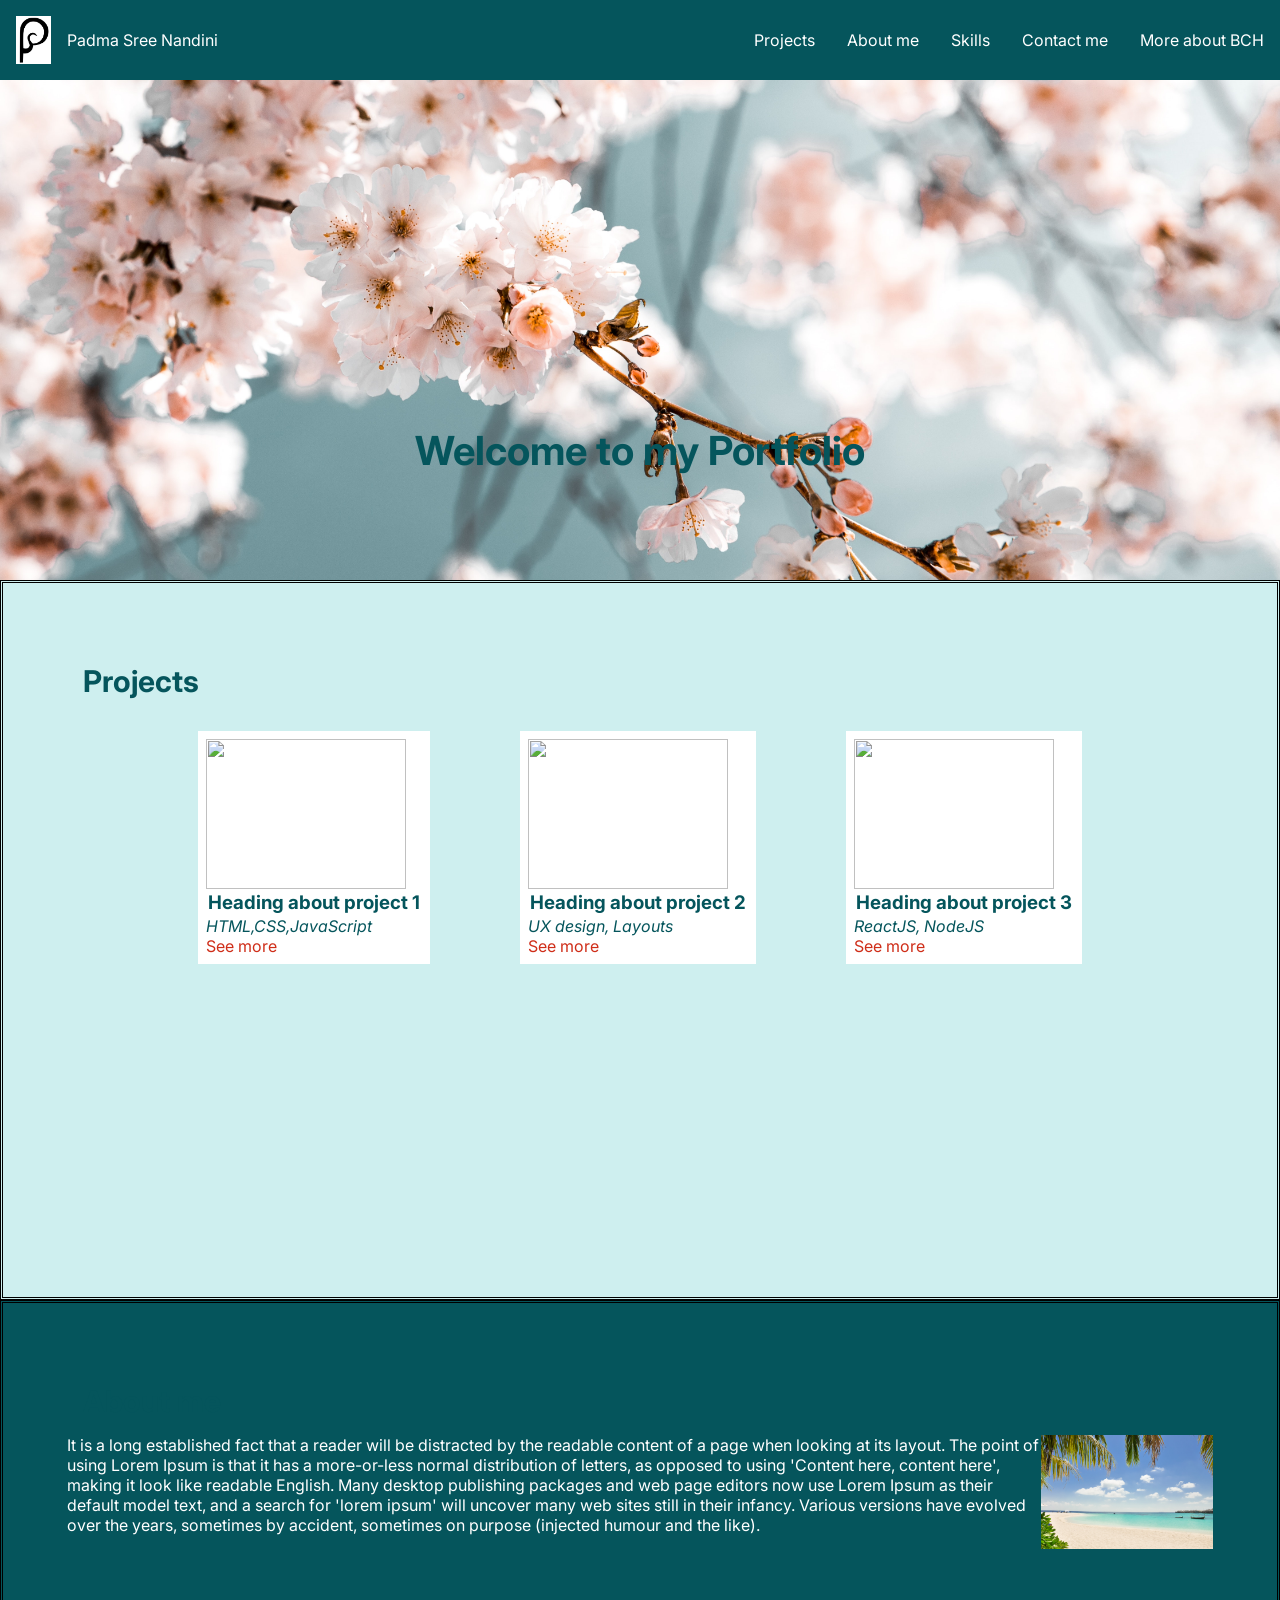
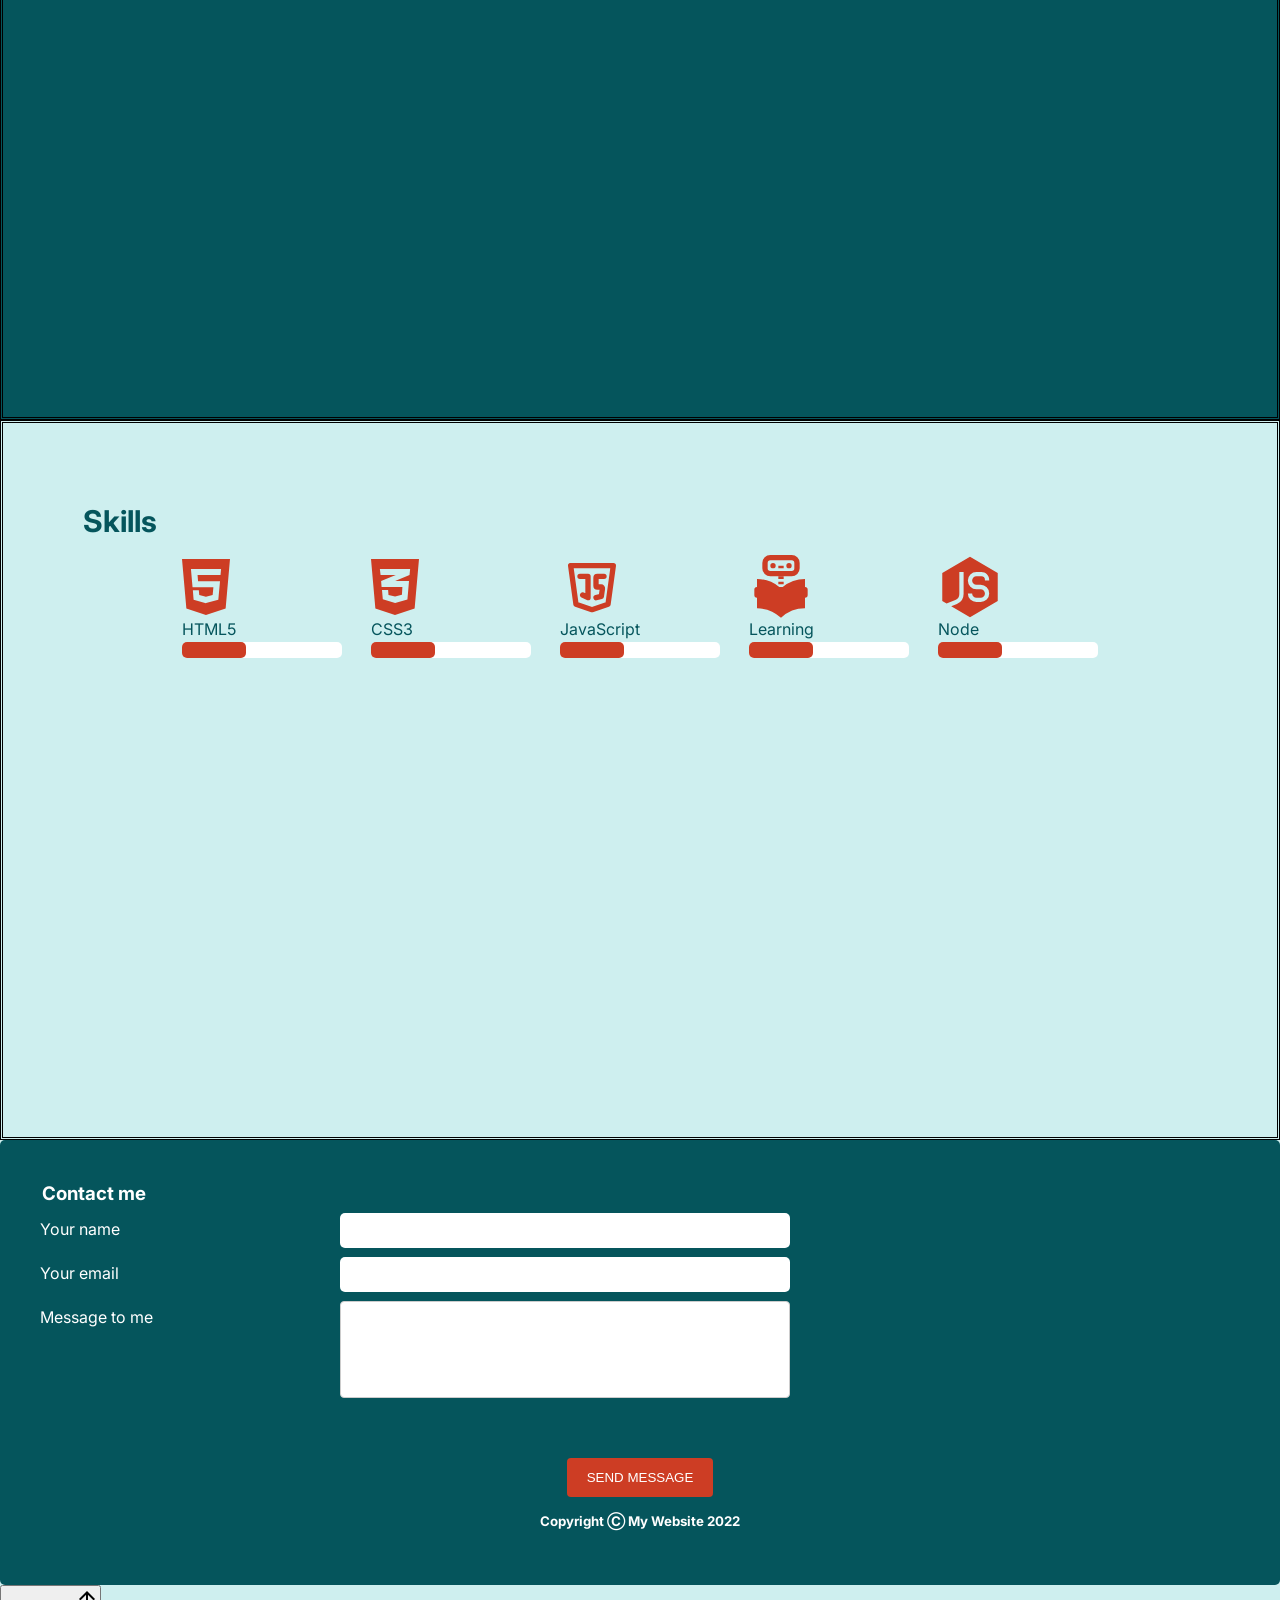
==== commit 4bdee4c7: "added logos and icons" ====
--- a/Portfolio project/index.html
+++ b/Portfolio project/index.html
@@ -19,11 +19,19 @@
     />
     <title>Padma Portfolio</title>
     <link rel="stylesheet" href="style.css" />
+    <link
+      rel="icon"
+      type="image/x-icon"
+      href="assets/favicon_io/favicon-32x32.png"
+    />
   </head>
   <body>
-    <main>
-      <header>
-        <h2>Padma Sree Nandini</h2>
+    <header>
+      <div class="top-bar">
+        <div class="logo">
+          <img src="assets/logopadma.jpg" alt="lgp" />
+          <h id="name">Padma Sree Nandini</hs>
+        </div>
         <nav>
           <ul>
             <li><a href="#projects">Projects</a></li>
@@ -33,15 +41,16 @@
             <li><a href="https://en.bc.fi/">More about BCH</a></li>
           </ul>
         </nav>
-        <div class="hero-image">
-          <div class="hero-text">
-            <h1>Welcome to my Portfolio</h1>
-          </div>
-        </div>
-      </header>
-    </main>
-
-    <section id="projects">
+      </div>
+
+      <div class="hero-image">
+        <div class="hero-text">
+          <h1>Welcome to my Portfolio</h1>
+        </div>
+      </div>
+    </header>
+
+    <section id="section1">
       <h2>Projects</h2>
       <div class="cards">
         <div class="project_card">
@@ -74,13 +83,12 @@
       </div>
     </section>
 
-    <section id="about_me">
-      <figure>
-        <img src="assets/aboutme.jpg" class="image" id="aboutimg" />
-      </figure>
+    <section id="section2">
+  
       <article>
         <h2>About me</h2>
-        <p>
+        <img src="assets/aboutme.jpg" class="image" id="aboutimg" />
+        <p id="aboutmetext">
           It is a long established fact that a reader will be distracted by the
           readable content of a page when looking at its layout. The point of
           using Lorem Ipsum is that it has a more-or-less normal distribution of
@@ -94,7 +102,7 @@
       </article>
     </section>
 
-    <section id="skills">
+    <section id="section3">
       <h2>Skills</h2>
       <div class="skillscontainer">
         <div class="skills">
@@ -111,7 +119,7 @@
           </svg>
 
           <p class="subline">HTML5</p>
-          <progress value="95" max="100">95%</progress>
+          <progress value="40" max="100">40%</progress>
         </div>
         <div class="skills">
           <svg
@@ -127,7 +135,7 @@
           </svg>
 
           <p class="subline">CSS3</p>
-          <progress value="80" max="100">80%</progress>
+          <progress value="40" max="100">40%</progress>
         </div>
         <div class="skills">
           <svg
@@ -152,7 +160,7 @@
           </svg>
 
           <p class="subline">JavaScript</p>
-          <progress value="60" max="100">60%</progress>
+          <progress value="40" max="100">40%</progress>
         </div>
         <div class="skills">
           <svg
@@ -174,7 +182,7 @@
           </svg>
 
           <p class="subline">Learning</p>
-          <progress value="50" max="100">50%</progress>
+          <progress value="40" max="100">40%</progress>
         </div>
         <div class="skills">
           <svg
@@ -191,14 +199,14 @@
             />
           </svg>
           <p class="subline">Node</p>
-          <progress value="50" max="100">50%</progress>
+          <progress value="40" max="100">40%</progress>
         </div>
       </div>
     </section>
     <footer>
       <div class="container" id="contact_me">
         <form>
-          <h3>Contact me</h3>
+          <h3 id="cm">Contact me</h3>
           <div class="row">
             <div class="col1">
               <label for="yourname">Your name</label>
@@ -229,6 +237,9 @@
           <h5>Copyright Ⓒ My Website 2022</h5>
         </form>
       </div>
+      <button class="btn" id="back_to_top">
+        Back to Top <span class="material-icons">arrow_upward</span>
+      </button>
     </footer>
   </body>
 </html>
--- a/Portfolio project/style.css
+++ b/Portfolio project/style.css
@@ -21,6 +21,7 @@
   font-size: 40px;
 }
 h2 {
+  padding: 1rem;
   text-align: left;
   font-size: 30px;
   color: rgb(5, 85, 92);
@@ -30,9 +31,26 @@
   text-align: left;
   color: rgb(5, 85, 92);
 }
+.logo {
+  padding: 1rem;
+  display: flex;
+  align-content: flex-start;
+}
+.logo img {
+  max-width: 3rem;
+  max-height: 3rem;
+}
+#name {
+  margin-left: 1rem;
+  color: white;
+}
+
 h5 {
   text-align: center;
   padding: 1rem;
+}
+#cm {
+  color: white;
 }
 .hero-image {
   background-image: url("assets/flower.jpg"); /* The image used */
@@ -51,12 +69,25 @@
   transform: translate(-50%, -50%);
   color: white;
 }
+.top-bar {
+  display: flex;
+  background-color: rgb(5, 85, 92);
+  justify-content: space-between;
+}
+.logo {
+  display: flex;
+  justify-content: center;
+  align-items: center;
+  float: left;
+}
 ul {
   list-style-type: none;
   margin: 0;
   padding: 0;
+  height: 100%;
   overflow: hidden;
-  background-color: rgb(5, 85, 92);
+  display: flex;
+  align-items: center;
 }
 li a {
   display: block;
@@ -66,7 +97,7 @@
   text-decoration: none;
 }
 li {
-  float: left;
+  float: right;
 }
 
 li a :hover {
@@ -78,14 +109,25 @@
   margin-right: auto;
   width: 15%;
 }
+/* sections */
 section {
   padding: 5%;
   border-style: double;
 }
+section {
+  min-height: 80vh;
+  scroll-margin-top: 5rem;
+}
+
+section:nth-child(3) {
+  background-color: rgb(5, 85, 92);
+}
+
 .projects_image {
   display: flex;
   justify-content: center;
   width: 100%;
+  width: 200px;
   height: 150px;
   object-fit: cover;
 }
@@ -113,7 +155,9 @@
 #aboutimg {
   float: right;
 }
-
+#aboutmetext {
+  color: white;
+}
 p {
   color: rgb(5, 85, 92);
 }
@@ -158,11 +202,21 @@
   justify-content: space-between;
   flex-wrap: wrap;
 }
-/* progress[value]::-webkit-progress-value {
-  background-color: rgb(59, 207, 99);
-  border-radius: 5px;
-  background-size: 35px 20px;
-} */
+
+progress[value] {
+  height: 1 rem;
+  -webkit-appearance: none;
+}
+progress[value]::-webkit-progress-bar {
+  background: white;
+  border-radius: 5px;
+}
+progress[value]::-webkit-progress-value {
+  background-color: rgb(205, 61, 36);
+  border-radius: 5px;
+  background-size: 35px 20px, 100% 100%, 100% 100%;
+}
+
 svg {
   display: block;
   font-size: 4rem;
--- a/Portfolio project/style.css
+++ b/Portfolio project/style.css
@@ -21,6 +21,7 @@
   font-size: 40px;
 }
 h2 {
+  padding: 1rem;
   text-align: left;
   font-size: 30px;
   color: rgb(5, 85, 92);
@@ -30,9 +31,26 @@
   text-align: left;
   color: rgb(5, 85, 92);
 }
+.logo {
+  padding: 1rem;
+  display: flex;
+  align-content: flex-start;
+}
+.logo img {
+  max-width: 3rem;
+  max-height: 3rem;
+}
+#name {
+  margin-left: 1rem;
+  color: white;
+}
+
 h5 {
   text-align: center;
   padding: 1rem;
+}
+#cm {
+  color: white;
 }
 .hero-image {
   background-image: url("assets/flower.jpg"); /* The image used */
@@ -51,12 +69,25 @@
   transform: translate(-50%, -50%);
   color: white;
 }
+.top-bar {
+  display: flex;
+  background-color: rgb(5, 85, 92);
+  justify-content: space-between;
+}
+.logo {
+  display: flex;
+  justify-content: center;
+  align-items: center;
+  float: left;
+}
 ul {
   list-style-type: none;
   margin: 0;
   padding: 0;
+  height: 100%;
   overflow: hidden;
-  background-color: rgb(5, 85, 92);
+  display: flex;
+  align-items: center;
 }
 li a {
   display: block;
@@ -66,7 +97,7 @@
   text-decoration: none;
 }
 li {
-  float: left;
+  float: right;
 }
 
 li a :hover {
@@ -78,14 +109,25 @@
   margin-right: auto;
   width: 15%;
 }
+/* sections */
 section {
   padding: 5%;
   border-style: double;
 }
+section {
+  min-height: 80vh;
+  scroll-margin-top: 5rem;
+}
+
+section:nth-child(3) {
+  background-color: rgb(5, 85, 92);
+}
+
 .projects_image {
   display: flex;
   justify-content: center;
   width: 100%;
+  width: 200px;
   height: 150px;
   object-fit: cover;
 }
@@ -113,7 +155,9 @@
 #aboutimg {
   float: right;
 }
-
+#aboutmetext {
+  color: white;
+}
 p {
   color: rgb(5, 85, 92);
 }
@@ -158,11 +202,21 @@
   justify-content: space-between;
   flex-wrap: wrap;
 }
-/* progress[value]::-webkit-progress-value {
-  background-color: rgb(59, 207, 99);
-  border-radius: 5px;
-  background-size: 35px 20px;
-} */
+
+progress[value] {
+  height: 1 rem;
+  -webkit-appearance: none;
+}
+progress[value]::-webkit-progress-bar {
+  background: white;
+  border-radius: 5px;
+}
+progress[value]::-webkit-progress-value {
+  background-color: rgb(205, 61, 36);
+  border-radius: 5px;
+  background-size: 35px 20px, 100% 100%, 100% 100%;
+}
+
 svg {
   display: block;
   font-size: 4rem;
